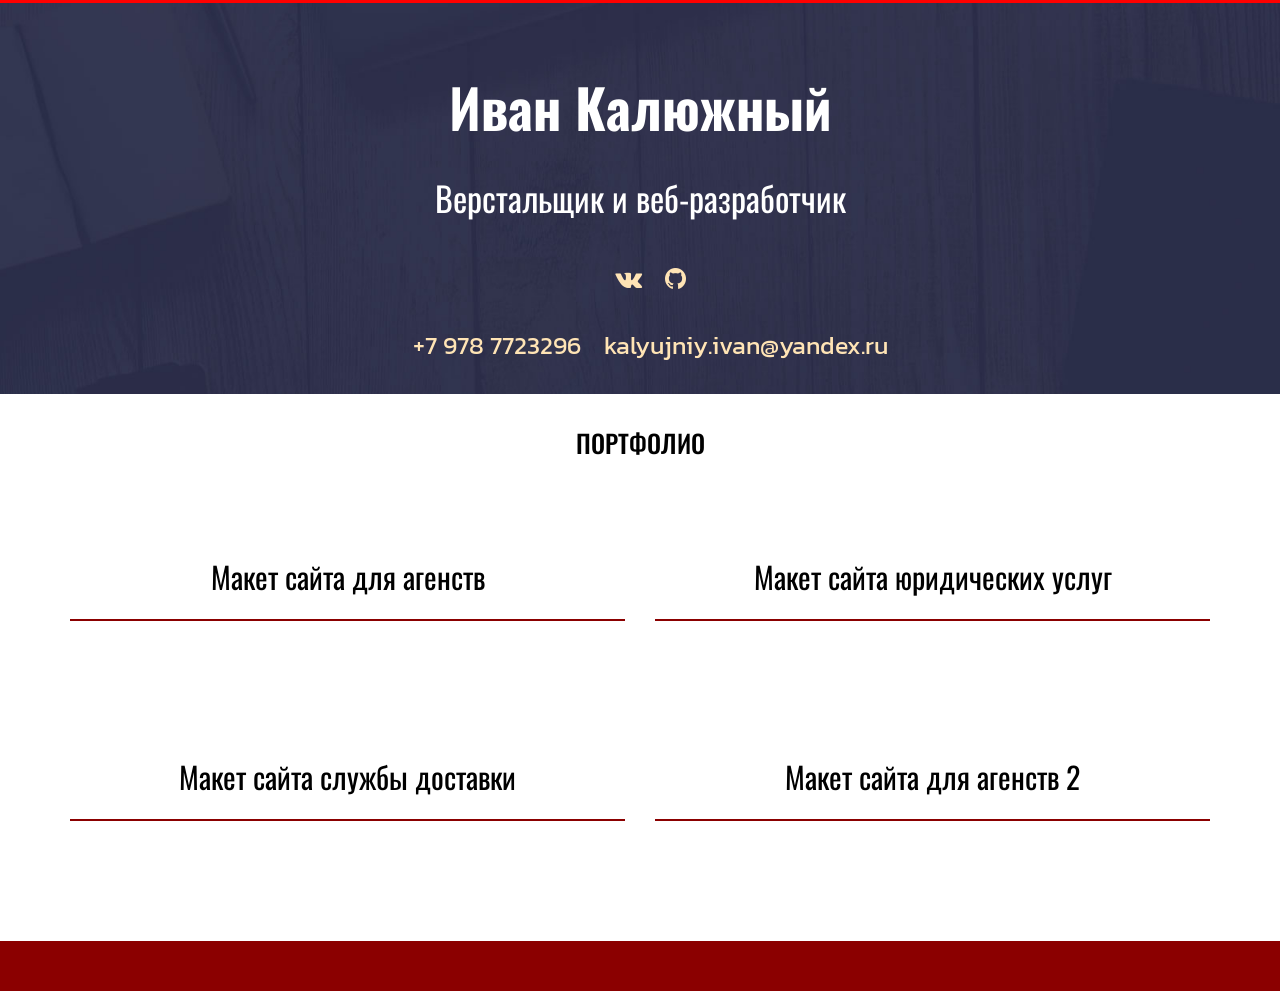
==== index.html @ dc3e6978 "Add files via upload" ====
<!DOCTYPE html>
<html lang="en">
  <head>
    <meta charset="UTF-8" />
    <meta name="viewport" content="width=device-width, initial-scale=1" />
    <title>Портфолио</title>
    <link
      rel="stylesheet"
      href="https://maxcdn.bootstrapcdn.com/bootstrap/3.3.7/css/bootstrap.min.css"
      integrity="sha384-BVYiiSIFeK1dGmJRAkycuHAHRg32OmUcww7on3RYdg4Va+PmSTsz/K68vbdEjh4u"
      crossorigin="anonymous"
    />
    <link
      href="https://fonts.googleapis.com/css?family=Oswald&display=swap"
      rel="stylesheet"
    />
    <link
      href="https://fonts.googleapis.com/css?family=Kanit&display=swap"
      rel="stylesheet"
    />
    <link rel="stylesheet" href="css/font-awesome.min.css">
    <link rel="stylesheet" href="css/normalize.css" />
    <link rel="stylesheet" href="css/styles.css" />
  </head>
  <body>
    <header>
      <div class="container">
        <div class="row">
          <div class="col-md-12">
            <h1>Иван Калюжный</h1>
            <p>Верстальщик и веб-разработчик</p>
          </div>
        </div>
      </div>
      <div class="container">
        <div class="row">
          <div class="col-md-12">
            <ul>
              <li class="up">
                <a href="https://vk.com/ivan_kaluzny" target="_blank"
                  ><i class="fa fa-vk" aria-hidden="true"></i
                ></a>
              </li>
              <li class="up">
                <a
                  href="https://github.com/IvanKalyujniy/IvanKalyujniy.github.io"
                  target="_blank"
                  ><i class="fa fa-github" aria-hidden="true"></i
                ></a>
              </li>
            </ul>
          </div>
        </div>
      </div>
      <div class="container">
        <div class="row">
          <div class="col-md-12">
            <ul>
              <li><a href="tel:79787723296">+7 978 7723296</a></li>
              <li><a href="#">kalyujniy.ivan@yandex.ru</a></li>
            </ul>
          </div>
        </div>
      </div>
    </header>

    <section class="portfolio">
      <div class="container">
        <div class="row">
          <div class="col-md-12">
            <h2>ПОРТФОЛИО</h2>
          </div>
        </div>
      </div>
      <div class="container">
        <div class="row">
          <div class="col-md-6">
            <div class="portfolio-item">
              <a href="pages/mogo/index.html" target="_blank">Макет сайта для агенств</a>
            </div>
          </div>
          <div class="col-md-6">
            <div class="portfolio-item">
              <a href="pages/urist/index.html" target="_blank">Макет сайта юридических услуг</a>
            </div>
          </div>
        </div>
      </div>

      <div class="container">
        <div class="row">
          <div class="col-md-6">
            <div class="portfolio-item">
              <a href="pages/deliver/index.html" target="_blank">Макет сайта службы доставки</a>
            </div>
          </div>
          <div class="col-md-6">
            <div class="portfolio-item">
              <a href="pages/waxon/index.html" target="_blank">Макет сайта для агенств 2</a>
            </div>
          </div>
        </div>
      </div>
    </section>

    <footer></footer>

    <script
      src="https://maxcdn.bootstrapcdn.com/bootstrap/3.3.7/js/bootstrap.min.js"
      integrity="sha384-Tc5IQib027qvyjSMfHjOMaLkfuWVxZxUPnCJA7l2mCWNIpG9mGCD8wGNIcPD7Txa"
      crossorigin="anonymous"
    ></script>
    <script
      src="https://code.jquery.com/jquery-3.4.1.min.js"
      integrity="sha256-CSXorXvZcTkaix6Yvo6HppcZGetbYMGWSFlBw8HfCJo="
      crossorigin="anonymous"
    ></script>
  </body>
</html>
---- css/styles.css ----
body {
  font-family: "Oswald", sans-serif;
  text-align: center;
}

header {
  height: 100%;
  background-image: url(../images/banner.jpg);
  background-repeat: no-repeat;
  background-size: cover;
  background-position: center;
  border-top: 3px solid red;
}

h1 {
  color: white;
  font-weight: bold;
  font-size: 54px;
  margin-top: 75px;
}

p {
  color: white;
  font-size: 34px;
  padding-bottom: 30px;
}

header a {
  color: #ffe4b5;
  font-size: 25px;
  text-decoration: none;
  font-family: "Kanit", sans-serif;
}

li {
  list-style: none;
  margin-right: 20px;
  margin-bottom: 20px;
  display: inline-block;
}

li:hover {
  transform: translate(5px, -5px);
  transition: 0.5s;
}

.up:hover {
  transform: translateY(-5px);
  transition: 0.5s;
}

a:hover {
  color: red;
  text-decoration: none;
  transition: 0.5s;
}


h2 {
  color: black;
  margin-top: 35px;
  margin-bottom: 30px;
  font-size: 25px;
}

.portfolio-item {
  padding: 20px;
  margin-top: 50px;
  margin-bottom: 65px;
  border-bottom: 2px solid #8b0000;
  transition: 1s;
}

.portfolio-item a {
  color: black;
  font-size: 30px;
}

.portfolio-item:hover {
  background-color: red;
  border-bottom: 2px solid black;
}

.portfolio-item:hover a {
  color: aliceblue;
  transition: 1s;
}

footer {
  height: 50px;
  margin-top: 55px;
  background-color: #8b0000;
}
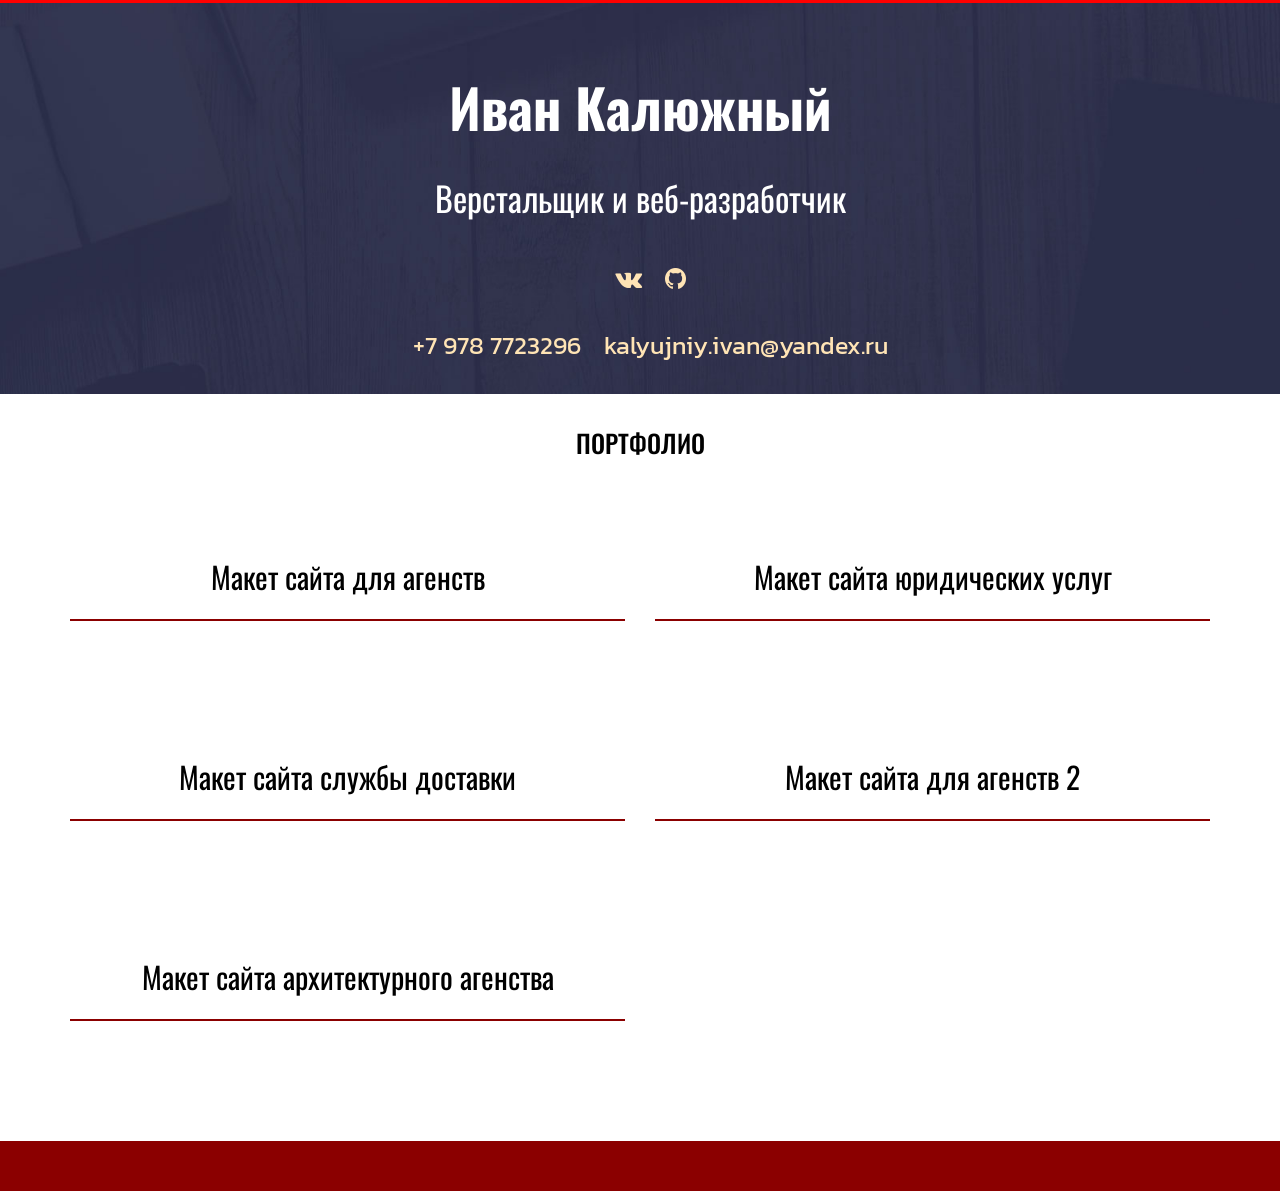
==== commit 6947d151: "Add files via upload" ====
--- a/index.html
+++ b/index.html
@@ -101,6 +101,21 @@
           </div>
         </div>
       </div>
+
+      <div class="container">
+        <div class="row">
+          <div class="col-md-6">
+            <div class="portfolio-item">
+              <a href="pages/Arhitect/index.html" target="_blank">Макет сайта архитектурного агенства</a>
+            </div>
+          </div>
+          <div class="col-md-6">
+            <!-- <div class="portfolio-item">
+              <a href="pages/waxon/index.html" target="_blank">Макет сайта для агенств 2</a>
+            </div> -->
+          </div>
+        </div>
+      </div>
     </section>
 
     <footer></footer>
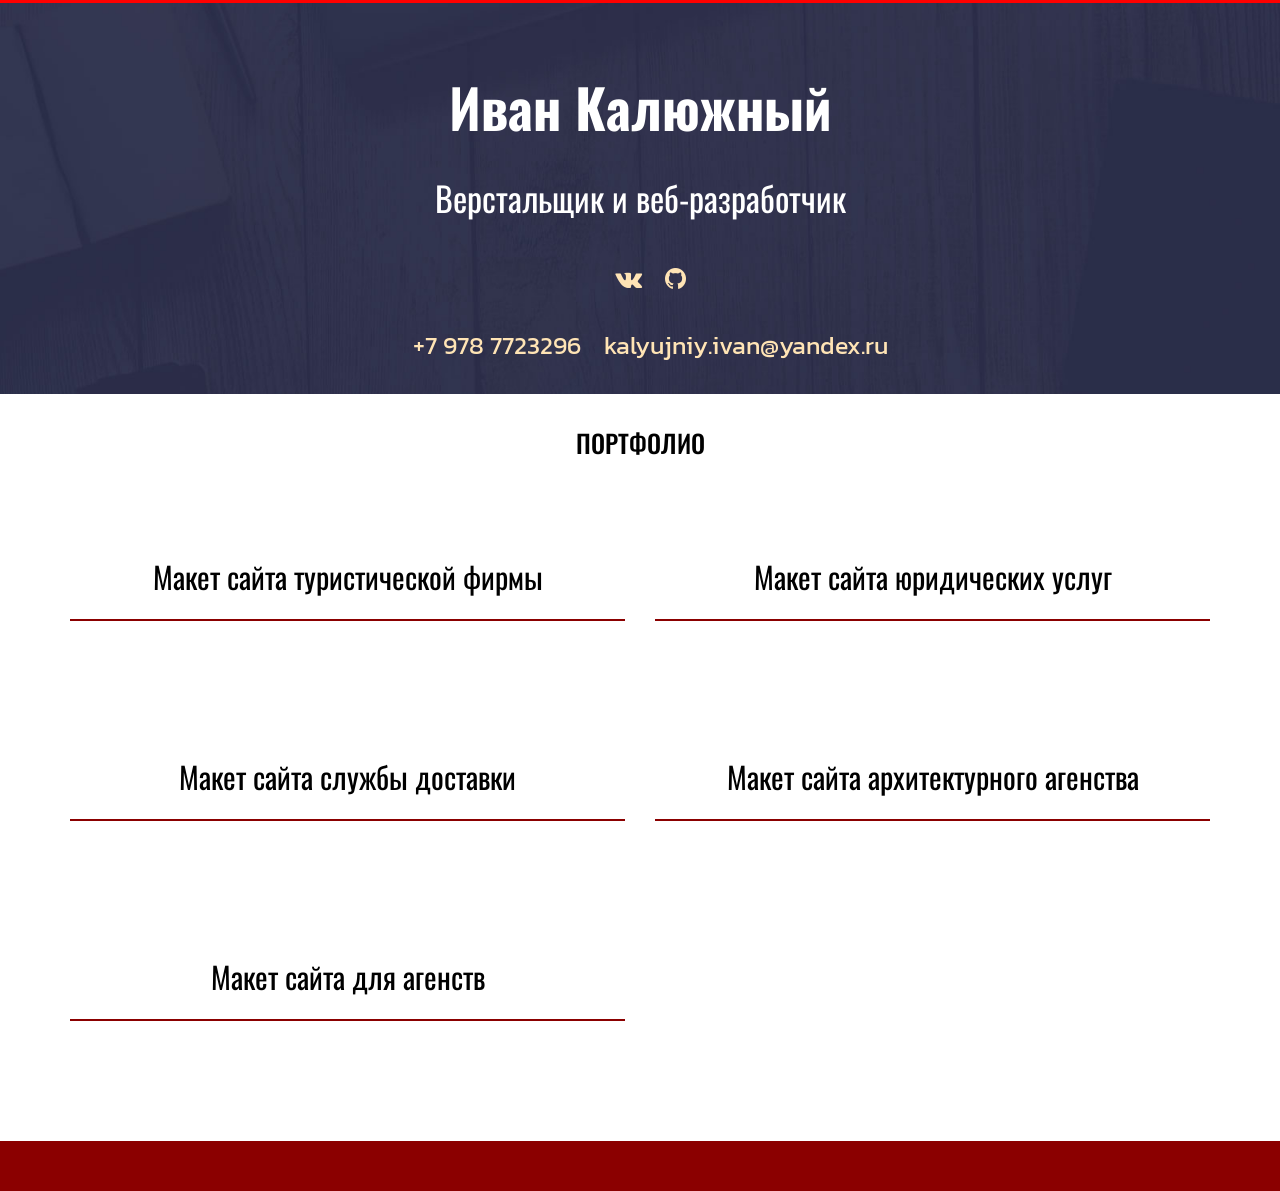
==== commit dd5ccaa3: "Add files via upload" ====
--- a/index.html
+++ b/index.html
@@ -76,7 +76,7 @@
         <div class="row">
           <div class="col-md-6">
             <div class="portfolio-item">
-              <a href="pages/mogo/index.html" target="_blank">Макет сайта для агенств</a>
+              <a href="pages/TakeMe/index.html" target="_blank">Макет сайта туристической фирмы</a>
             </div>
           </div>
           <div class="col-md-6">
@@ -96,7 +96,7 @@
           </div>
           <div class="col-md-6">
             <div class="portfolio-item">
-              <a href="pages/waxon/index.html" target="_blank">Макет сайта для агенств 2</a>
+              <a href="pages/Arhitect/index.html" target="_blank">Макет сайта архитектурного агенства</a>
             </div>
           </div>
         </div>
@@ -106,13 +106,10 @@
         <div class="row">
           <div class="col-md-6">
             <div class="portfolio-item">
-              <a href="pages/Arhitect/index.html" target="_blank">Макет сайта архитектурного агенства</a>
+              <a href="pages/mogo/index.html" target="_blank">Макет сайта для агенств</a>
             </div>
           </div>
           <div class="col-md-6">
-            <!-- <div class="portfolio-item">
-              <a href="pages/waxon/index.html" target="_blank">Макет сайта для агенств 2</a>
-            </div> -->
           </div>
         </div>
       </div>
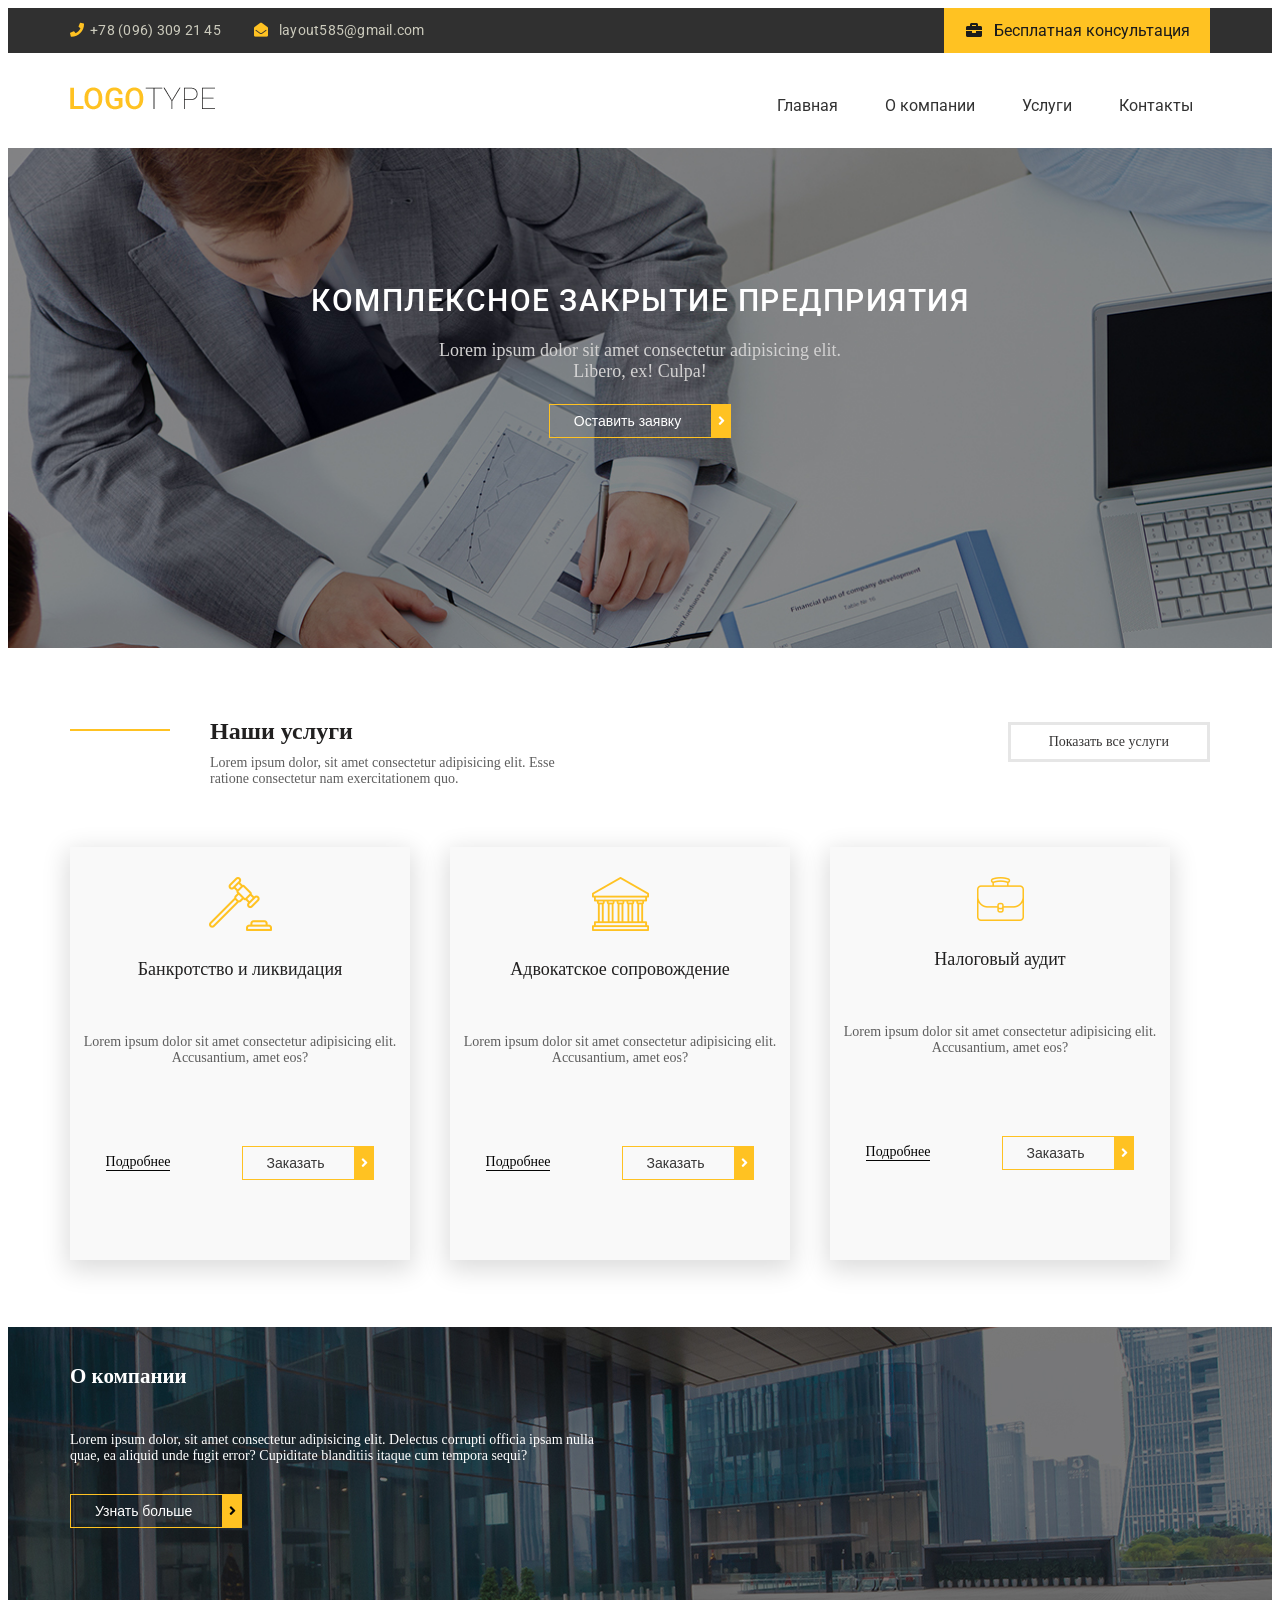
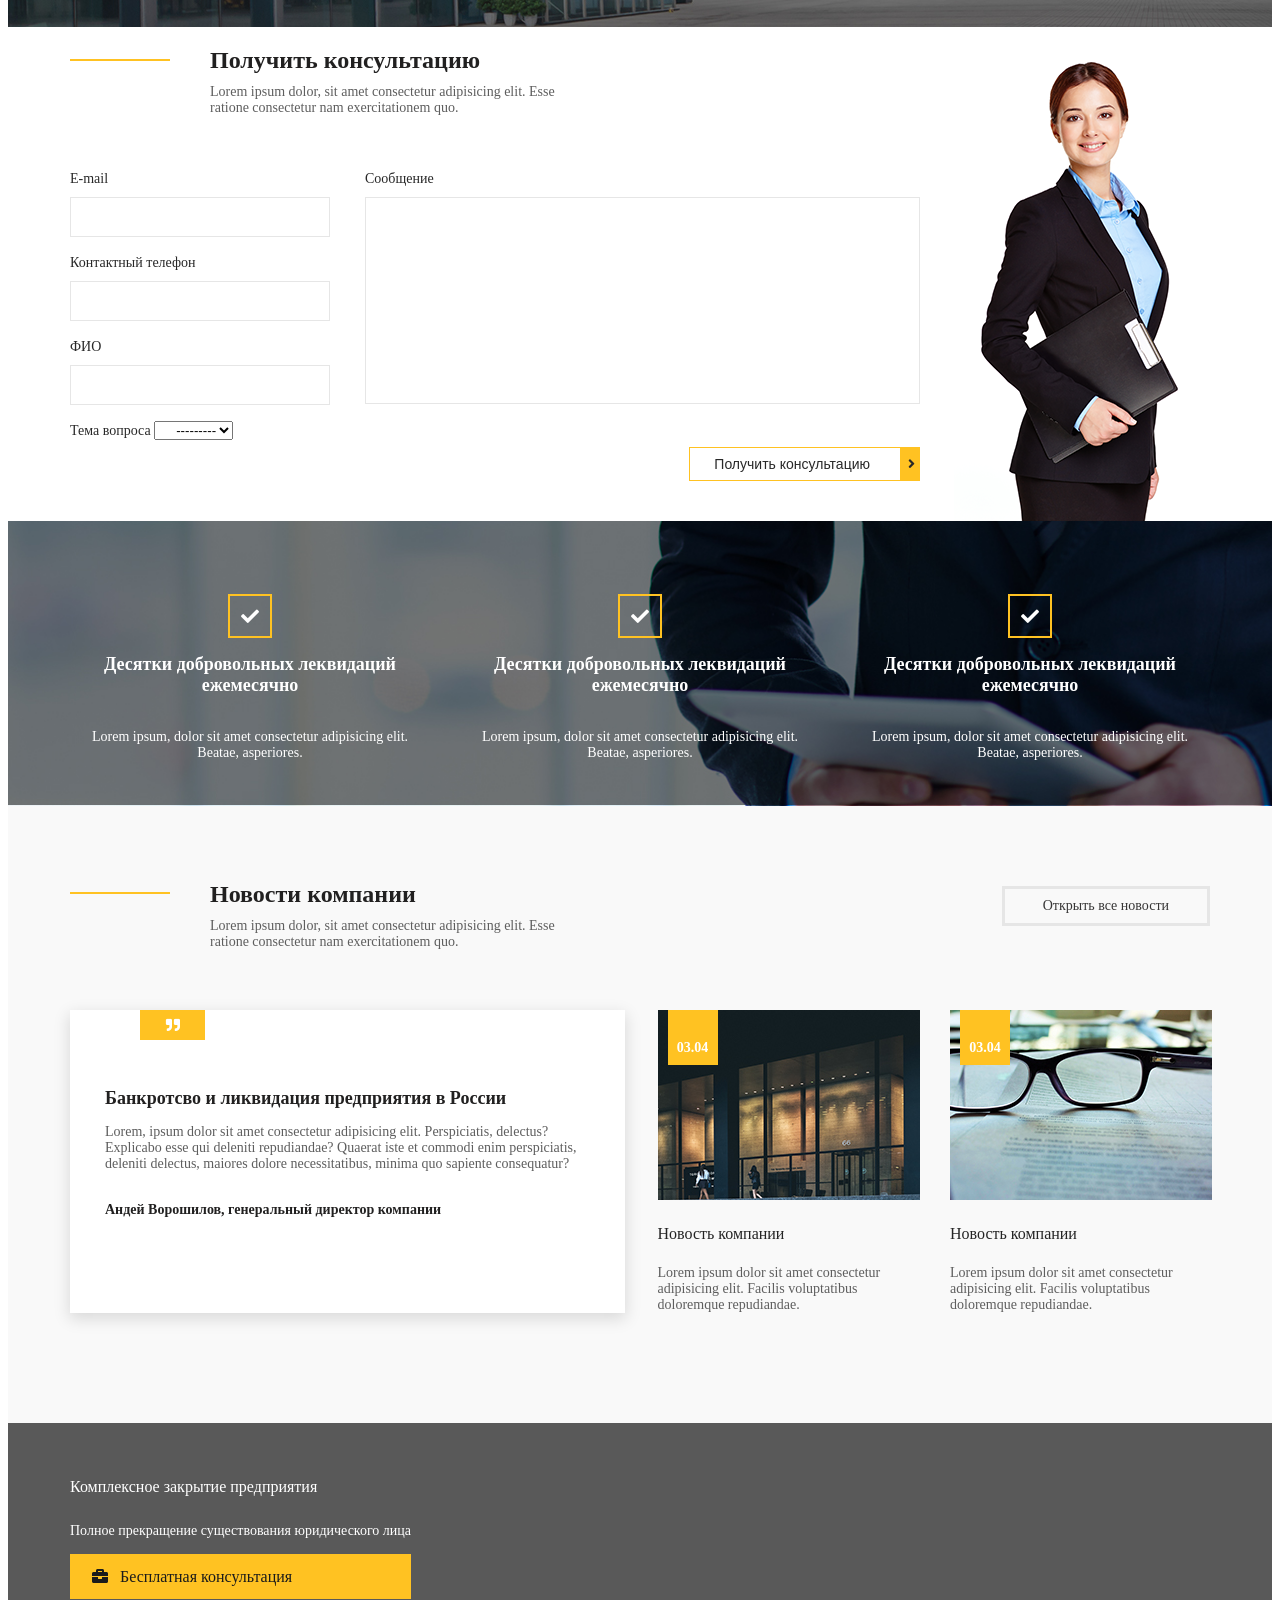
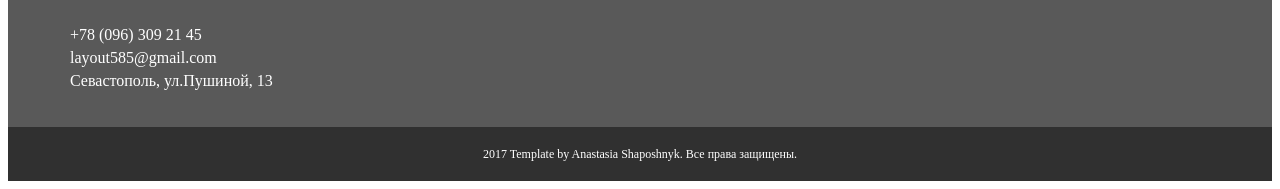
==== commit d8daf527: "Add files via upload" ====
--- a/index.html
+++ b/index.html
@@ -1,131 +1,311 @@
 <!DOCTYPE html>
 <html lang="en">
-  <head>
-    <meta charset="UTF-8" />
-    <meta name="viewport" content="width=device-width, initial-scale=1" />
-    <title>Портфолио</title>
-    <link
-      rel="stylesheet"
-      href="https://maxcdn.bootstrapcdn.com/bootstrap/3.3.7/css/bootstrap.min.css"
-      integrity="sha384-BVYiiSIFeK1dGmJRAkycuHAHRg32OmUcww7on3RYdg4Va+PmSTsz/K68vbdEjh4u"
-      crossorigin="anonymous"
-    />
-    <link
-      href="https://fonts.googleapis.com/css?family=Oswald&display=swap"
-      rel="stylesheet"
-    />
-    <link
-      href="https://fonts.googleapis.com/css?family=Kanit&display=swap"
-      rel="stylesheet"
-    />
-    <link rel="stylesheet" href="css/font-awesome.min.css">
-    <link rel="stylesheet" href="css/normalize.css" />
-    <link rel="stylesheet" href="css/styles.css" />
-  </head>
-  <body>
+<head>
+    <meta charset="UTF-8">
+    <meta http-equiv="X-UA-Compatible" content="IE=edge">
+    <meta name="viewport" content="width=device-width, initial-scale=1.0">
+    <title>URIST</title>
+    <link rel="preconnect" href="https://fonts.googleapis.com">
+    <link rel="preconnect" href="https://fonts.gstatic.com" crossorigin>
+    <link href="https://fonts.googleapis.com/css2?family=PT+Serif:ital,wght@0,400;1,700&family=Roboto:wght@400;700&display=swap" rel="stylesheet">
+    <link rel="stylesheet" href="css/all.min.css">
+    <link rel="stylesheet" href="css/styles.css">
+</head>
+<body>
     <header>
-      <div class="container">
-        <div class="row">
-          <div class="col-md-12">
-            <h1>Иван Калюжный</h1>
-            <p>Верстальщик и веб-разработчик</p>
-          </div>
-        </div>
-      </div>
-      <div class="container">
-        <div class="row">
-          <div class="col-md-12">
-            <ul>
-              <li class="up">
-                <a href="https://vk.com/ivan_kaluzny" target="_blank"
-                  ><i class="fa fa-vk" aria-hidden="true"></i
-                ></a>
-              </li>
-              <li class="up">
-                <a
-                  href="https://github.com/IvanKalyujniy/IvanKalyujniy.github.io"
-                  target="_blank"
-                  ><i class="fa fa-github" aria-hidden="true"></i
-                ></a>
-              </li>
-            </ul>
-          </div>
-        </div>
-      </div>
-      <div class="container">
-        <div class="row">
-          <div class="col-md-12">
-            <ul>
-              <li><a href="tel:79787723296">+7 978 7723296</a></li>
-              <li><a href="#">kalyujniy.ivan@yandex.ru</a></li>
-            </ul>
-          </div>
-        </div>
-      </div>
+       <div class="header_top">
+            <div class="container">
+                <div class="header_contacts">
+                    <a class="header_phone"  href="tel:780963092145">+78 (096) 309 21 45</a>
+                    <a class="header_email" href="#">layout585@gmail.com</a>
+                    <a class="header_btn" href="#">Бесплатная консультация</a>
+                </div>
+            </div>
+       </div>
+
+       <div class="header_content">
+            <div class="container">
+                <div class="header_content_inner">
+                    <div class="header_logo">
+                        <a href="#">
+                            <img src="img/logo.png" alt="Logo">
+                        </a>
+                    </div>
+
+                    <nav class="menu">
+                        <ul>
+                            <li><a href="#">Главная</a></li>
+                            <li><a href="#">О компании</a></li>
+                            <li><a href="#">Услуги</a></li>
+                            <li><a href="#">Контакты</a></li>
+                        </ul>
+                    </nav>
+                </div>
+            </div>
+       </div>
     </header>
-
-    <section class="portfolio">
-      <div class="container">
-        <div class="row">
-          <div class="col-md-12">
-            <h2>ПОРТФОЛИО</h2>
-          </div>
-        </div>
-      </div>
-      <div class="container">
-        <div class="row">
-          <div class="col-md-6">
-            <div class="portfolio-item">
-              <a href="pages/TakeMe/index.html" target="_blank">Макет сайта туристической фирмы</a>
-            </div>
-          </div>
-          <div class="col-md-6">
-            <div class="portfolio-item">
-              <a href="pages/urist/index.html" target="_blank">Макет сайта юридических услуг</a>
-            </div>
-          </div>
-        </div>
-      </div>
-
-      <div class="container">
-        <div class="row">
-          <div class="col-md-6">
-            <div class="portfolio-item">
-              <a href="pages/deliver/index.html" target="_blank">Макет сайта службы доставки</a>
-            </div>
-          </div>
-          <div class="col-md-6">
-            <div class="portfolio-item">
-              <a href="pages/Arhitect/index.html" target="_blank">Макет сайта архитектурного агенства</a>
-            </div>
-          </div>
-        </div>
-      </div>
-
-      <div class="container">
-        <div class="row">
-          <div class="col-md-6">
-            <div class="portfolio-item">
-              <a href="pages/mogo/index.html" target="_blank">Макет сайта для агенств</a>
-            </div>
-          </div>
-          <div class="col-md-6">
-          </div>
-        </div>
-      </div>
-    </section>
-
-    <footer></footer>
-
-    <script
-      src="https://maxcdn.bootstrapcdn.com/bootstrap/3.3.7/js/bootstrap.min.js"
-      integrity="sha384-Tc5IQib027qvyjSMfHjOMaLkfuWVxZxUPnCJA7l2mCWNIpG9mGCD8wGNIcPD7Txa"
-      crossorigin="anonymous"
-    ></script>
-    <script
-      src="https://code.jquery.com/jquery-3.4.1.min.js"
-      integrity="sha256-CSXorXvZcTkaix6Yvo6HppcZGetbYMGWSFlBw8HfCJo="
-      crossorigin="anonymous"
-    ></script>
-  </body>
-</html>
+    <!-- HEADER -->
+
+    <!-- MAIN -->
+    <section class="main">
+        <div class="container">
+            <div class="main_inner">
+                <div class="main_content">
+                    <div class="main_title">
+                        <h1>КОМПЛЕКСНОЕ ЗАКРЫТИЕ ПРЕДПРИЯТИЯ</h1>
+                    </div>
+                    <div class="main_text">
+                        <!-- lorem11 -->
+                        Lorem ipsum dolor sit amet consectetur adipisicing elit. 
+                        <br>
+                        Libero, ex! Culpa!
+                    </div>
+                    <button class="default_btn">
+                        Оставить заявку
+                    </button>
+                </div>
+            </div>
+        </div>
+    </section>
+    <!-- MAIN -->
+
+    <!-- SERVICES -->
+    <section class="services">
+        <div class="container">
+            <div class="services_top">
+                <div class="services_title_box">
+                    <h2>Наши услуги</h2>
+                    <!-- lorem14 -->
+                    Lorem ipsum dolor, sit amet consectetur adipisicing elit. Esse ratione consectetur nam exercitationem quo.
+                </div>
+
+                <div class="services_btn">
+                    <a href="#">
+                        Показать все услуги
+                    </a>
+                </div>
+            </div>
+
+            <div class="services_items">
+                <div class="services_item">
+                    <img src="img/about-1.png" alt="">
+                    <div class="services_item_title">
+                        Банкротство и ликвидация
+                    </div>
+                    <div class="services_item_text">
+                        <!-- lorem11 -->
+                        Lorem ipsum dolor sit amet consectetur adipisicing elit. Accusantium, amet eos?
+                    </div>
+                    <div class="services_item_btn">
+                        <a href="#" class="services_item_link">Подробнее</a>
+                        <button class="default_btn">
+                            Заказать
+                        </button>
+                    </div>
+                </div>
+
+                <div class="services_item">
+                    <img src="img/about-2.png" alt="">
+                    <div class="services_item_title">
+                        Адвокатское сопровождение
+                    </div>
+                    <div class="services_item_text">
+                        <!-- lorem11 -->
+                        Lorem ipsum dolor sit amet consectetur adipisicing elit. Accusantium, amet eos?
+                    </div>
+                    <div class="services_item_btn">
+                        <a href="#" class="services_item_link">Подробнее</a>
+                        <button class="default_btn">
+                            Заказать
+                        </button>
+                    </div>
+                </div>
+
+                <div class="services_item m0">
+                    <img src="img/about-3.png" alt="">
+                    <div class="services_item_title">
+                        Налоговый аудит
+                    </div>
+                    <div class="services_item_text">
+                        <!-- lorem11 -->
+                        Lorem ipsum dolor sit amet consectetur adipisicing elit. Accusantium, amet eos?
+                    </div>
+                    <div class="services_item_btn">
+                        <a href="#" class="services_item_link">Подробнее</a>
+                        <button class="default_btn">
+                            Заказать
+                        </button>
+                    </div>
+                </div>
+            </div>
+        </div>
+    </section>
+    <!-- SERVICES -->
+
+    <!-- ABOUT -->
+    <section class="about">
+        <div class="container">
+            <div class="about_inner">
+                <h2>О компании</h2>
+                <!-- lorem25 -->
+                Lorem ipsum dolor, sit amet consectetur adipisicing elit. Delectus corrupti officia ipsam nulla quae, ea aliquid unde fugit error? Cupiditate blanditiis itaque cum tempora sequi?
+                <button class="default_btn">Узнать больше</button>
+            </div>
+        </div>
+    </section>
+    <!-- ABOUT -->
+
+    <!-- FORM -->
+    <section class="form">
+        <div class="container">
+            <div class="form_inner">
+                <div class="form_title_box">
+                    <h2>Получить консультацию</h2>
+                    <!-- lorem14 -->
+                    Lorem ipsum dolor, sit amet consectetur adipisicing elit. Esse ratione consectetur nam exercitationem quo.
+                </div>
+
+                <div class="form_box">
+                    <form>
+                        <div class="form_box_inner">
+                            <div class="form_box_left">
+                                <!-- label*4>input -->
+                                <label>
+                                    E-mail
+                                    <input type="text">
+                                </label>
+                                <label>
+                                    Контактный телефон
+                                    <input type="text">
+                                </label>
+                                <label>
+                                    ФИО
+                                    <input type="text">
+                                </label>
+                                <label>
+                                    Тема вопроса
+                                    <select>
+                                        <option value="">---------</option>
+                                        <option value="">---------</option>
+                                        <option value="">---------</option>
+                                        <option value="">---------</option>
+                                    </select>
+                                </label>
+                            </div>
+                            <div class="form_box_right">
+                                <label>
+                                    Сообщение
+                                    <textarea></textarea>
+                                </label>
+                                <button class="default_btn">Получить консультацию</button>
+                            </div>
+                        </div>
+                    </form>
+                </div>
+            </div>
+        </div>
+    </section>
+    <!-- FORM -->
+
+    <!-- ADVANTAGES -->
+    <section class="advantages">
+        <div class="container">
+            <div class="advantages_inner">
+                <div class="advantages_item">
+                    <h3>Десятки добровольных леквидаций ежемесячно</h3>
+                    <!-- lorem10 -->
+                    Lorem ipsum, dolor sit amet consectetur adipisicing elit. Beatae, asperiores.
+                </div>
+                <div class="advantages_item">
+                    <h3>Десятки добровольных леквидаций ежемесячно</h3>
+                    <!-- lorem10 -->
+                    Lorem ipsum, dolor sit amet consectetur adipisicing elit. Beatae, asperiores.
+                </div>
+                <div class="advantages_item">
+                    <h3>Десятки добровольных леквидаций ежемесячно</h3>
+                    <!-- lorem10 -->
+                    Lorem ipsum, dolor sit amet consectetur adipisicing elit. Beatae, asperiores.
+                </div>
+            </div>
+        </div>
+    </section>
+    <!-- ADVANTAGES -->
+
+    <!-- NEWS -->
+    <section class="news">
+        <div class="container">
+            <div class="news_top">
+                <div class="news_title_box">
+                    <h2>Новости компании</h2>
+                    <!-- lorem14 -->
+                    Lorem ipsum dolor, sit amet consectetur adipisicing elit. Esse ratione consectetur nam exercitationem quo.
+                </div>
+
+                <div class="news_btn">
+                    <a href="#">
+                        Открыть все новости
+                    </a>
+                </div>
+            </div>
+
+            <div class="news_inner">
+                <div class="news_item">
+                    <h3>Банкротсво и ликвидация предприятия в России</h3>
+                    <!-- lorem30 -->
+                    Lorem, ipsum dolor sit amet consectetur adipisicing elit. Perspiciatis, delectus? Explicabo esse qui deleniti repudiandae? Quaerat iste et commodi enim perspiciatis, deleniti delectus, maiores dolore necessitatibus, minima quo sapiente consequatur?
+                    <span>Андей Ворошилов, генеральный директор компании</span>
+                </div>
+                <a href="#" class="news_blog">
+                    <div class="news_images">
+                        <img src="img/news-1.jpg" alt="">
+                        <div class="news_date">03.04</div>
+                    </div>
+                    <h4>Новость компании</h4>
+                    <!-- lorem12 -->
+                    Lorem ipsum dolor sit amet consectetur adipisicing elit. Facilis voluptatibus doloremque repudiandae.
+                </a>
+                <a href="#" class="news_blog">
+                    <div class="news_images">
+                        <img src="img/news-2.jpg" alt="">
+                        <div class="news_date">03.04</div>
+                    </div>
+                    <h4>Новость компании</h4>
+                    <!-- lorem12 -->
+                    Lorem ipsum dolor sit amet consectetur adipisicing elit. Facilis voluptatibus doloremque repudiandae.
+                </a>
+            </div>
+        </div>
+    </section>
+    <!-- NEWS -->
+
+    <footer>
+        <div class="footer_content">
+            <div class="container">
+                <div class="footer_inner">
+                    <div class="footer_info">
+                        <h5>Комплексное закрытие предприятия</h5>
+                        Полное прекращение существования юридического лица
+                        <a class="header_btn" href="#">Бесплатная консультация</a>
+                        <!-- ul>li*3>a[href="#"] -->
+                        <ul class="footer_list">
+                           <li><a href="#">+78 (096) 309 21 45</a></li>
+                           <li><a href="#">layout585@gmail.com</a></li>
+                           <li><a href="#">Севастополь, ул.Пушиной, 13</a></li>
+                        </ul>
+                    </div>
+
+                    <div class="footer_map">
+                        <script type="text/javascript" charset="utf-8" async src="https://api-maps.yandex.ru/services/constructor/1.0/js/?um=constructor%3Ab376c0cf2073040b9c76fbaa5cd5440d26ba4c8dfa4d575e1647359e9bfabde1&amp;width=630&amp;height=250&amp;lang=ru_RU&amp;scroll=true"></script>
+                    </div>
+                </div>
+            </div>
+        </div>
+
+        <div class="footer_copy">
+            <div class="container">
+                2017 Template by Anastasia Shaposhnyk. Все права защищены.
+            </div>
+        </div>
+    </footer>
+</body>
+</html>
--- a/css/styles.css
+++ b/css/styles.css
@@ -1,93 +1,541 @@
+/* обращаемся ко всем элементам на странице */
+* {
+    box-sizing: border-box;
+}
+
 body {
-  font-family: "Oswald", sans-serif;
-  text-align: center;
+    font-family: "PT Srif", serif;
+    font-weight: 400;
+    font-size: 14px;
+    color: #5e5e5e;
 }
 
 header {
-  height: 100%;
-  background-image: url(../images/banner.jpg);
-  background-repeat: no-repeat;
-  background-size: cover;
-  background-position: center;
-  border-top: 3px solid red;
-}
-
-h1 {
-  color: white;
-  font-weight: bold;
-  font-size: 54px;
-  margin-top: 75px;
-}
-
-p {
-  color: white;
-  font-size: 34px;
-  padding-bottom: 30px;
-}
-
-header a {
-  color: #ffe4b5;
-  font-size: 25px;
-  text-decoration: none;
-  font-family: "Kanit", sans-serif;
-}
-
+    font-family: "Roboto", sans-serif;
+}
+
+a {
+    text-decoration: none;
+    display: inline-block;
+}
+
+ul,
 li {
-  list-style: none;
-  margin-right: 20px;
-  margin-bottom: 20px;
-  display: inline-block;
-}
-
-li:hover {
-  transform: translate(5px, -5px);
-  transition: 0.5s;
-}
-
-.up:hover {
-  transform: translateY(-5px);
-  transition: 0.5s;
-}
-
-a:hover {
-  color: red;
-  text-decoration: none;
-  transition: 0.5s;
-}
-
-
-h2 {
-  color: black;
-  margin-top: 35px;
-  margin-bottom: 30px;
-  font-size: 25px;
-}
-
-.portfolio-item {
-  padding: 20px;
-  margin-top: 50px;
-  margin-bottom: 65px;
-  border-bottom: 2px solid #8b0000;
-  transition: 1s;
-}
-
-.portfolio-item a {
-  color: black;
-  font-size: 30px;
-}
-
-.portfolio-item:hover {
-  background-color: red;
-  border-bottom: 2px solid black;
-}
-
-.portfolio-item:hover a {
-  color: aliceblue;
-  transition: 1s;
-}
-
-footer {
-  height: 50px;
-  margin-top: 55px;
-  background-color: #8b0000;
-}
+    margin: 0;
+    padding: 0;
+}
+
+.container {
+    max-width: 1170px;
+    margin: 0 auto;
+    padding: 0 15px;
+}
+
+.header_top {
+    background-color: #303030;
+}
+
+.header_btn {
+    float: right;
+    background-color: #ffc222;
+    padding: 5px 20px 5px 50px;
+    color: #1b1b1b;
+    font-size: 16px;
+    position: relative;
+    line-height: 35px;
+}
+
+.header_btn:before {
+    content: "\f0b1";
+    font-family: 'Font Awesome 5 Free', 'Font Awesome 5 Brands';
+    font-weight: 900;
+    position: absolute;
+    left: 22px;
+    color: #1b1b1b;
+}
+
+.header_phone,
+.header_email {
+    color: #cbcabc;
+    letter-spacing: 0.25px;
+    line-height: 45px;
+    position: relative;
+}
+
+.header_phone {
+    padding-left: 20px;
+    padding-right: 30px;
+}
+
+.header_phone::before {
+    content: "\f095";
+    font-family: 'Font Awesome 5 Free', 'Font Awesome 5 Brands';
+    font-weight: 900;
+    position: absolute;
+    left: 0;
+    color: #ffc222;
+}
+
+.header_email {
+    padding-left: 25px;
+}
+
+.header_email::before {
+    content: "\f2b6";
+    font-family: 'Font Awesome 5 Free', 'Font Awesome 5 Brands';
+    font-weight: 900;
+    position: absolute;
+    left: 0;
+    color: #ffc222;
+}
+
+.header_content {
+    padding: 34px 0px 23px;
+}
+
+.header_content_inner {
+    display: flex;
+    justify-content: space-between;
+}
+
+.menu li {
+    display: inline-block;
+}
+
+.menu a {
+    color: #323232;
+    font-size: 16px;
+    line-height: 36px;
+    border: 1px solid transparent;
+    padding: 0 16px;
+    transition: 0.3s;
+}
+
+.menu a:hover {
+    border-color: #ffc222;
+}
+
+.menu li + li {
+    padding-left: 10px;
+}
+
+.main {
+    min-height: 500px;
+    background-image: url(../img/slider-fon.jpg);
+    background-repeat: no-repeat;
+    background-size: cover;
+    background-position: center;
+}
+
+.main_inner {
+    text-align: center;
+    padding-top: 110px;
+    min-width: 605px;
+}
+
+.main_title h1 {
+    color: #fff;
+    font-size: 30px;
+    margin-bottom: 22px;
+    font-family: "Roboto", sans-serif;
+    font-weight: 500;
+    letter-spacing: 1.5px;
+}
+
+.main_text {
+    font-size: 18px;
+    color: #d3d2d2;
+    margin-bottom: 22px;
+}
+
+.default_btn {
+    color: #fff;
+    background: transparent;
+    padding: 8px 30px 8px 24px;
+    font-size: 14px;
+    border: 1px solid #ffc222;
+    border-right-width: 20px;
+    position: relative;
+    cursor: pointer;
+}
+
+.default_btn::after {
+    content: "\f105";
+    font-family: 'Font Awesome 5 Free', 'Font Awesome 5 Brands';
+    font-weight: 900;
+    position: absolute;
+    left: 168px;
+    top: 50%;
+    transform: translateY(-50%);
+}
+
+.services {
+    padding: 50px 0;
+}
+
+.services_top,
+.news_top {
+    display: flex;
+    justify-content: space-between;
+    align-items: center;
+    margin-bottom: 60px;
+}
+
+.services_title_box,
+.form_title_box,
+.news_title_box {
+    max-width: 520px;
+    padding-left: 140px;
+    position: relative;
+}
+
+.services_title_box::before,
+.form_title_box::before,
+.news_title_box::before {
+    content: "";
+    position: absolute;
+    width: 100px;
+    height: 2px;
+    background-color: #ffc222;
+    left: 0;
+    top: 31px;
+}
+
+.services_title_box h2,
+.form_title_box h2,
+.news_title_box h2 {
+    color: #212020;
+    font-size: 24px;
+    margin-bottom: 10px;
+}
+
+.services_btn a,
+.news_btn a {
+    color: #373636;
+    border: 3px solid #e6e6e6;
+    padding: 5px 38px;
+    line-height: 24px;
+}
+
+.services_items {
+    display: flex;
+    justify-content: space-between;
+}
+
+.services_item {
+    min-width: 300px;
+    min-height: 375px;
+    text-align: center;
+    padding: 30px 0 80px;
+    background-color: #f9f9f9;
+    box-shadow: 0px 7px 24px 3px rgba(0,0,0, 0.14);
+    margin-right: 40px;
+}
+
+.services_item_title {
+    font-size: 18px;
+    color: #212020;
+    padding: 24px 0;
+}
+
+.services_item_text {
+    padding: 30px 0;
+}
+
+.services_item_btn {
+    display: flex;
+    justify-content: space-around;
+    align-items: center;
+    margin-top: 50px;
+}
+
+.services_item_link {
+    color: #050505;
+    border-bottom: 1px solid #050505;
+}
+
+.services_item_btn .default_btn {
+    color: #373636;
+}
+
+.services_item_btn .default_btn::after {
+    left: 118px;
+    color: #fff;
+}
+
+.services .services-items .m0 {
+    margin-right: 0;
+}
+
+.about {
+    background-image: url(../img/about-fon.jpg);
+    background-repeat: no-repeat;
+    background-size: cover;
+    background-position: center;
+    min-height: 300px;
+    color: #fff;
+}
+
+.about h2 {
+    padding: 37px 0 25px;
+}
+
+.about_inner {
+    max-width: 545px;
+}
+
+.about_inner .default_btn {
+    margin-top: 30px;
+}
+
+.about_inner .default_btn::after {
+    left: 158px;
+    color: #050505;
+}
+
+.form_title_box::before {
+    top: 12px;
+}
+
+.form_inner {
+    min-height: 460px;
+    background-image: url(../img/form-fon.png);
+    background-repeat: no-repeat;
+    background-position: bottom right;
+    padding-bottom: 40px;
+}
+
+.form_box {
+    max-width: 850px;
+    padding-top: 45px;
+}
+
+.form_box_inner {
+    display: flex;
+    justify-content: space-between;
+}
+
+.form_box_left {
+    max-width: 260px;
+    width: 100%;
+}
+
+.form_box_right {
+    max-width: 555px;
+    width: 100%;
+}
+
+.form_box_inner label,
+.form_box_inner input,
+.form_box_inner textarea {
+    display: block;
+    width: 100%;
+}
+
+.form_box_inner label {
+    color: #282828;
+    line-height: 36px;
+}
+
+.form_box_inner input {
+    margin-bottom: 8px;
+    height: 40px;
+    outline: none;
+    border: 1px solid #e6e6e6;
+    padding: 0 10px;
+}
+
+.form_box_inner select {
+    outline: none;
+    padding-left: 17px;
+}
+
+.form_box_inner textarea {
+    outline: none;
+    border: 1px solid #e6e6e6;
+    height: 207px;
+    padding: 10px;
+    resize: none;
+    margin-bottom: 43px;
+}
+
+.form_box_inner button {
+    color: #282828;
+    float: right;
+}
+
+.form_box_inner button::after {
+    left: 218px;
+}
+
+.advantages {
+    background-image: url(../img/adv-fon.jpg);
+    background-size: cover;
+    background-repeat: no-repeat;
+    background-position: center;
+    min-height: 285px;
+    padding: 55px 0px 40px;
+}
+
+.advantages_inner {
+    display: flex;
+    justify-content: space-between;
+    color: #fff;
+    text-align: center;
+}
+
+.advantages_item {
+    max-width: 360px;
+    padding: 0 20px;
+}
+
+.advantages_inner h3 {
+    font-size: 18px;
+    padding-bottom: 15px;
+    padding-top: 60px;
+    position: relative;
+}
+
+.advantages_inner h3::before {
+    content: "";
+    width: 40px;
+    height: 40px;
+    border: 2px solid #ffc222;
+    position: absolute;
+    top: 0;
+    left: 50%;
+    transform: translateX(-50%);
+}
+
+.advantages_inner h3::after {
+    content: "\f00c";
+    font-family: 'Font Awesome 5 Free', 'Font Awesome 5 Brands';
+    font-weight: 900;
+    position: absolute;
+    top: 12px;
+    left: 50%;
+    transform: translateX(-50%);
+}
+
+.news {
+    padding: 55px 0px 110px;
+    background-color: #f9f9f9;
+}
+
+.news_inner {
+    display: flex;
+    justify-content: space-between;
+}
+
+.news_item {
+    max-width: 555px;
+    width: 100%;
+    padding: 60px 35px 70px;
+    background-color: #fff;
+    box-shadow: 0px 5px 15px 0.64px rgba(0, 0, 0, 0.13);
+    position: relative;
+}
+
+.news_item::before {
+    content: "\f10e";
+    font-family: 'Font Awesome 5 Free', 'Font Awesome 5 Brands';
+    font-weight: 900;
+    color: #fff;
+    text-align: center;
+    line-height: 30px;
+    width: 65px;
+    height: 30px;
+    background-color: #ffc222;
+    position: absolute;
+    top: 0;
+    left: 70px;
+}
+
+.news_inner h3 {
+    color: #212020;
+    font-size: 18px;
+    margin-bottom: 15px;
+}
+
+.news_inner span {
+    display: block;
+    margin-top: 30px;
+    color: #212020;
+    font-size: 14px;
+    font-weight: 900;
+}
+
+.news_blog {
+    max-width: 260px;
+    width: 100%;
+    color: #5e5e5e;
+    font-size: 14px;
+}
+
+.news_blog h4 {
+    color: #242424;
+    font-size: 16px;
+    font-weight: 500;
+}
+
+.news_images {
+    position: relative;
+}
+
+.news_date {
+    position: absolute;
+    width: 50px;
+    height: 55px;
+    color: #fff;
+    background-color: #ffc222;
+    top: 0;
+    left: 10px;
+    text-align: center;
+    font-weight: 700;
+    padding-top: 30px;
+}
+
+.footer_content {
+    background-color: #595959;
+    padding: 29px 0px 37px;
+    color: #fff;
+}
+
+.footer_inner {
+    display: flex;
+    justify-content: space-between;
+}
+
+.footer_inner .header_btn {
+    float: none;
+    display: block;
+    margin-top: 15px;
+}
+
+.footer_inner h5 {
+    font-size: 16px;
+    font-weight: 500;
+}
+
+.footer_list li {
+    list-style: none;
+    padding-top: 5px;
+}
+
+.footer_list li:first-child{
+    padding-top: 27px;
+}
+
+.footer_list li a {
+    color: #fff;
+    font-size: 16px;
+}
+
+.footer_copy {
+    background-color: #303030;
+    font-size: 12px;
+    line-height: 2;
+    color: #fff;
+    padding: 15px 0px 15px;
+    text-align: center;
+}
